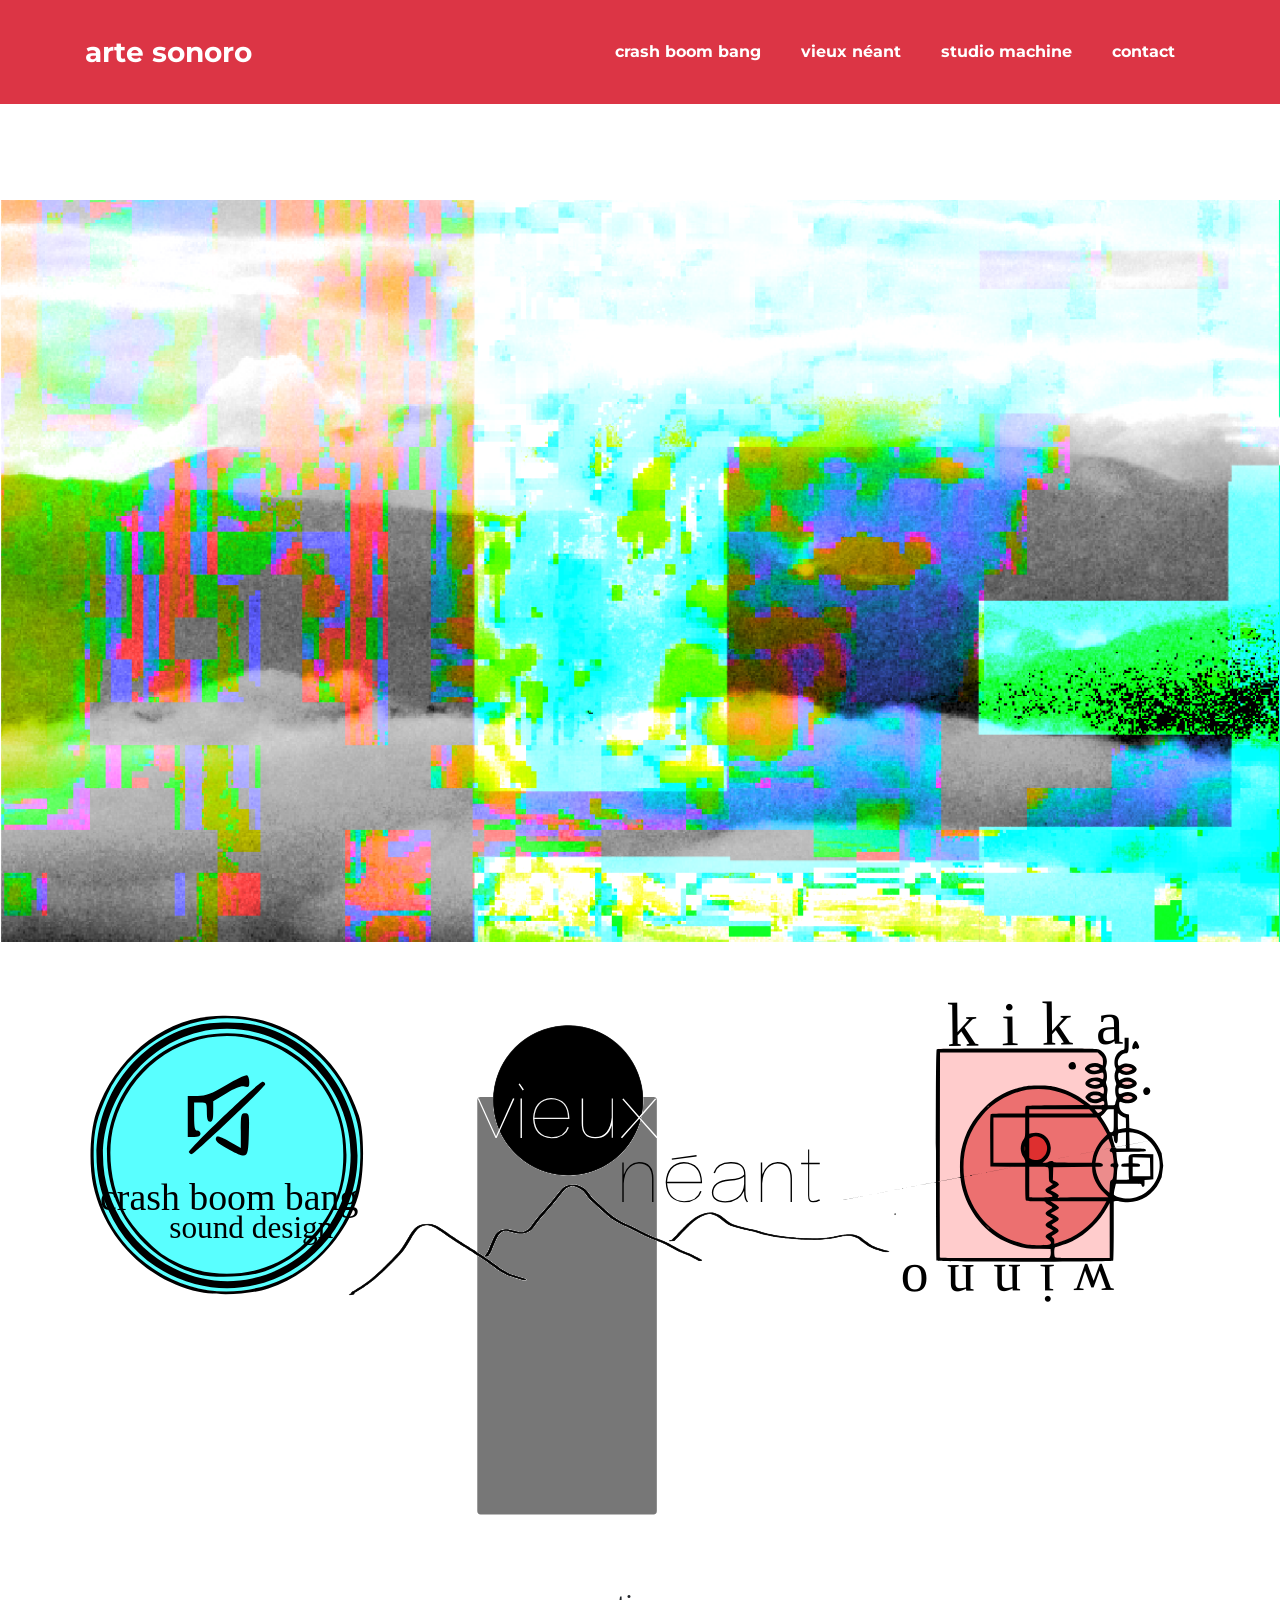
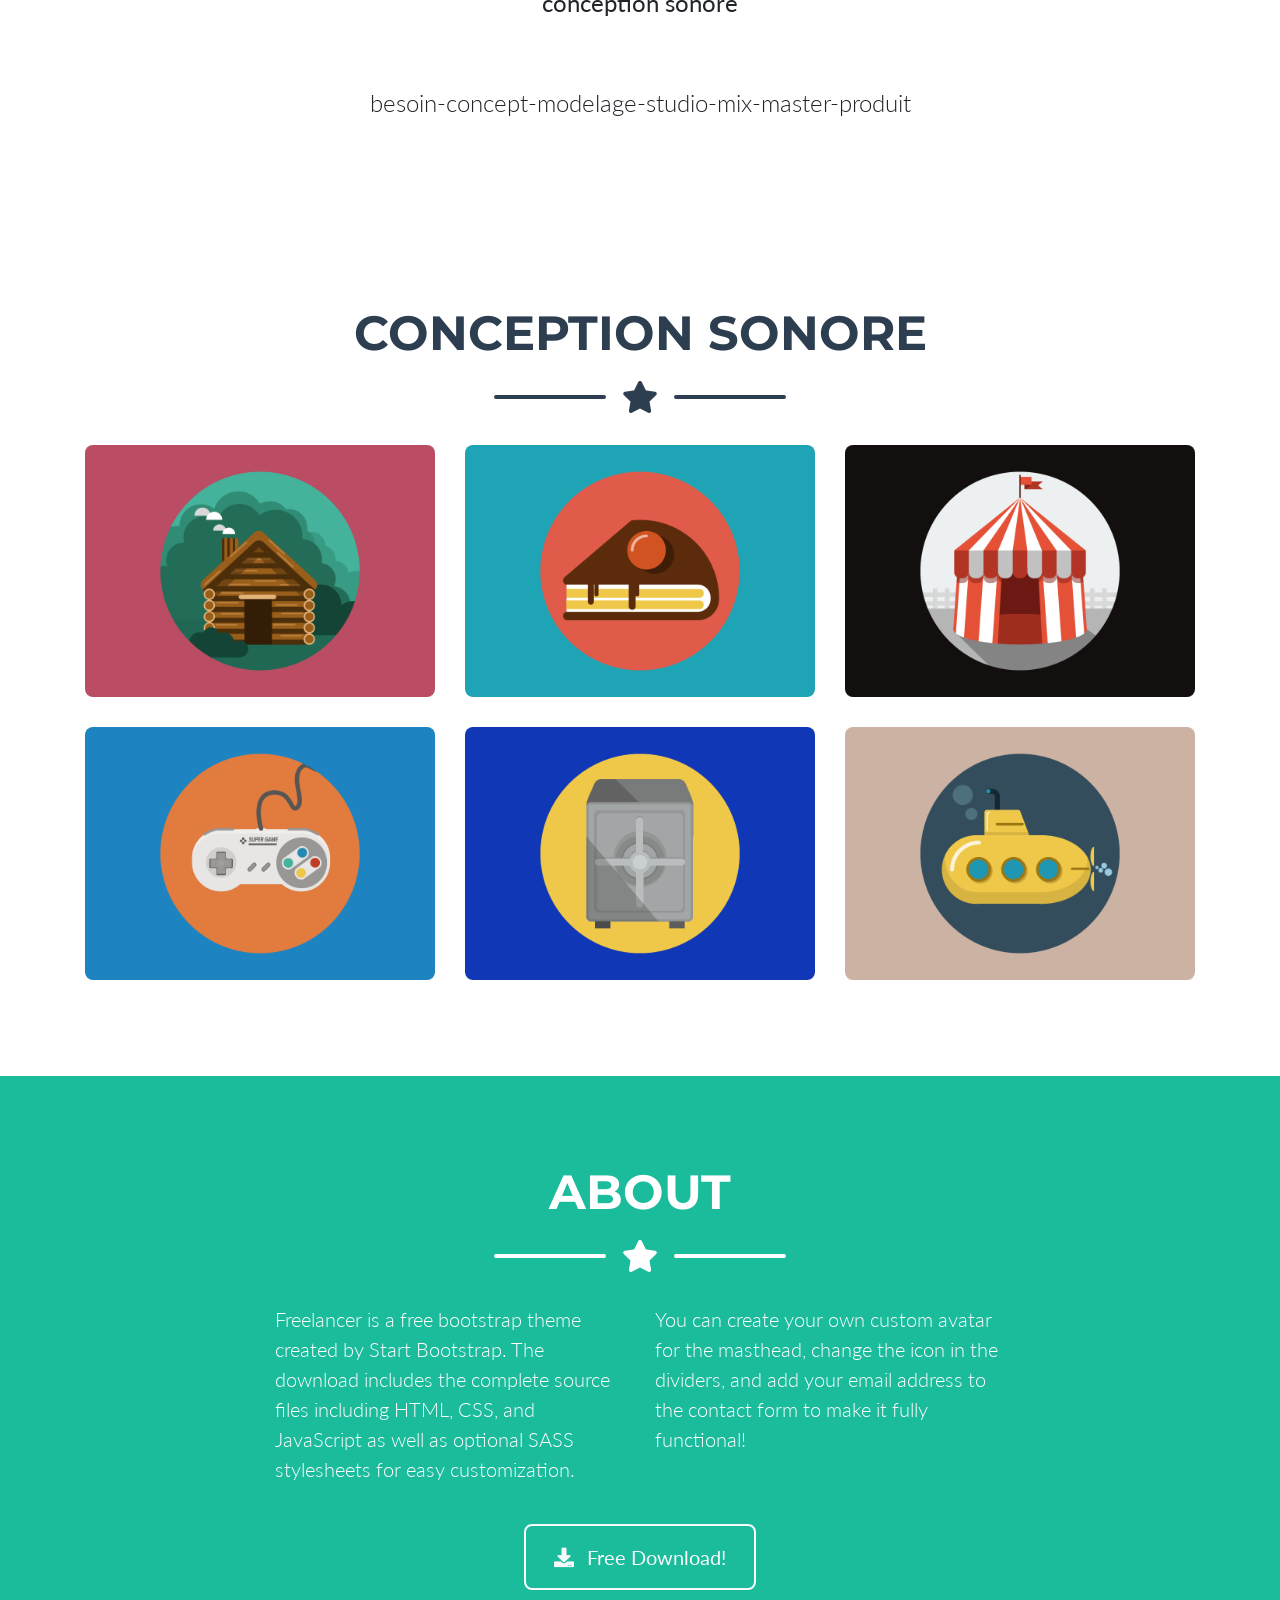
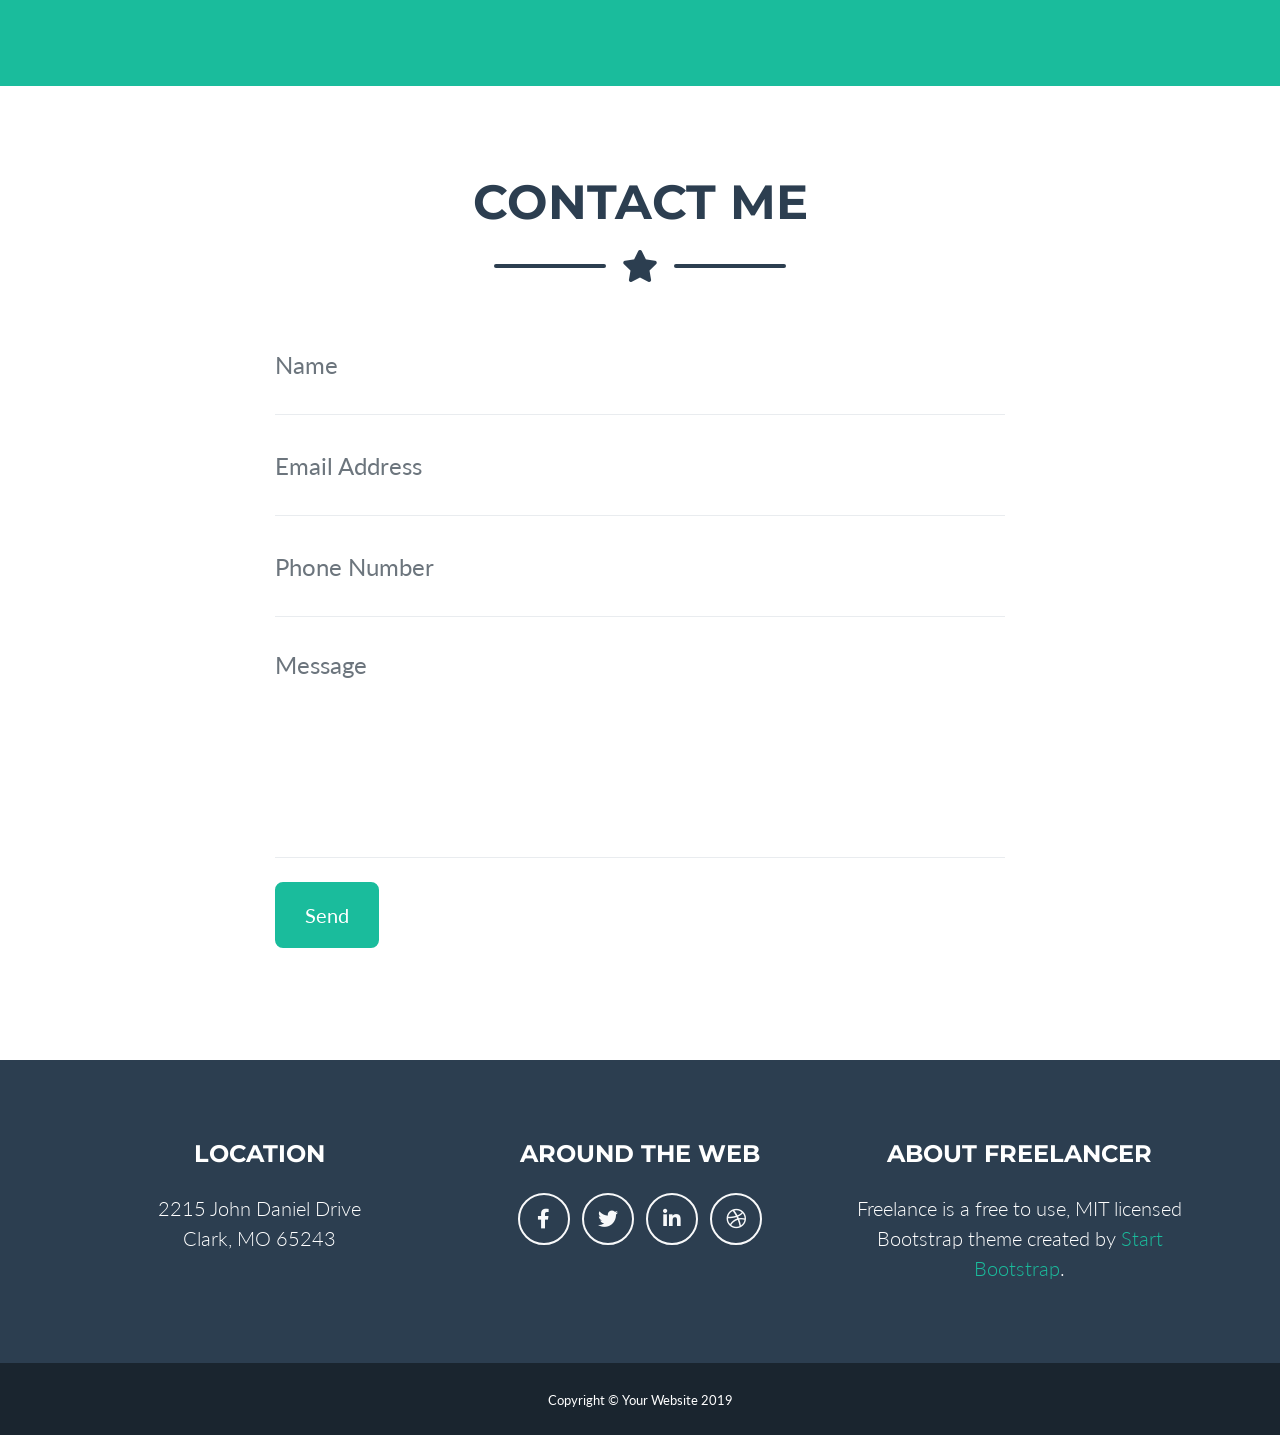
==== index.html @ 5c0eb0b2 "Update index.html" ====
<!DOCTYPE html>
<html lang="fr">

<head>

  <meta charset="utf-8">
  <meta name="viewport" content="width=device-width, initial-scale=1, shrink-to-fit=no">
  <meta name="description" content="">
  <meta name="author" content="">

  <title>as simple as the absence of self</title>

  <!-- Custom fonts for this theme -->
  <link href="vendor/fontawesome-free/css/all.min.css" rel="stylesheet" type="text/css">
  <link href="https://fonts.googleapis.com/css?family=Montserrat:400,700" rel="stylesheet" type="text/css">
  <link href="https://fonts.googleapis.com/css?family=Lato:400,700,400italic,700italic" rel="stylesheet" type="text/css">

  <!-- Theme CSS -->
  <link href="css/freelancer.min.css" rel="stylesheet">

</head>

<body id="page-top">

  <!-- Navigation -->
  <nav class="navbar navbar-expand-lg bg-danger navbar-light text-lowercase fixed-top" id="mainNav">
    <div class="container">
      <a class="navbar-brand js-scroll-trigger" href="#page-top">arte sonoro</a>
      <button class="navbar-toggler navbar-toggler-right text-lowercase font-weight-bold bg-danger navbar-light text-white rounded" type="button" data-toggle="collapse" data-target="#navbarResponsive" aria-controls="navbarResponsive" aria-expanded="false" aria-label="Toggle navigation">
      
        <i class="fas fa-bars"></i>
      </button>
      <div class="collapse navbar-collapse" id="navbarResponsive">
        <ul class="navbar-nav ml-auto">
          <li class="nav-item mx-0 mx-lg-1">
            <a class="nav-link py-3 px-0 px-lg-3 rounded js-scroll-trigger" href="#crashboombang">crash boom bang</a>
          </li>
          <li class="nav-item mx-0 mx-lg-1">
            <a class="nav-link py-3 px-0 px-lg-3 rounded js-scroll-trigger" href="#vieuxneant">vieux néant</a>
          </li>
          <li class="nav-item mx-0 mx-lg-1">
            <a class="nav-link py-3 px-0 px-lg-3 rounded js-scroll-trigger" href="#studiomachine">studio machine</a>
          </li>
          <li class="nav-item mx-0 mx-lg-1">
            <a class="nav-link py-3 px-0 px-lg-3 rounded js-scroll-trigger" href="#contact">contact</a>
          </li>
        </ul>
      </div>
    </div>
  </nav>

  <!-- Masthead -->
  <header class="masthead">
  <img class="img-fluid backLayerImg" src="img/bg_00.svg" alt="">
      <div class="container d-flex align-items-center flex-column">

      <!-- Masthead avatar Image -->
      <img class="img-fluid frontLayerImg" src="img/tryptique_bg_advanced_00.svg" alt="">

      <!-- Masthead Heading -->
      <p class="masthead-subheading text-lowercase">conception sonore</p>

      <!-- Icon Divider CHANGE THIS SHIT-->
      <div class="divider-custom divider-light">
        <div class="divider-custom-line"></div>
        <!--div class="divider-custom-icon"-->
          <!--i class="fas fa-star"></i>
        </div>-->
        <!--div class="divider-custom-line"></div-->
      </div>

      <!-- Masthead Subheading -->
      <p class="masthead-subheading font-weight-light mb-0">besoin-concept-modelage-studio-mix-master-produit</p>

    </div>
  </header>

  <!-- conception sonore Section -->
  <section class="page-section portfolio" id="conceptionsonore">
    <div class="container">

      <!-- Portfolio Section Heading -->
      <h2 class="page-section-heading text-center text-uppercase text-secondary mb-0">Conception Sonore</h2>

      <!-- Icon Divider CHANGE THIS SHIT-->
      <div class="divider-custom">
        <div class="divider-custom-line"></div>
        <div class="divider-custom-icon">
          <i class="fas fa-star"></i>
        </div>
        <div class="divider-custom-line"></div>
      </div>

      <!-- Portfolio Grid Items -->
      <div class="row">

        <!-- Portfolio Item 1 -->
        <div class="col-md-6 col-lg-4">
          <div class="portfolio-item mx-auto" data-toggle="modal" data-target="#portfolioModal1">
            <div class="portfolio-item-caption d-flex align-items-center justify-content-center h-100 w-100">
              <div class="portfolio-item-caption-content text-center text-white">
                <i class="fas fa-plus fa-3x"></i>
              </div>
            </div>
            <img class="img-fluid" src="img/portfolio/cabin.png" alt="">
          </div>
        </div>

        <!-- Portfolio Item 2 -->
        <div class="col-md-6 col-lg-4">
          <div class="portfolio-item mx-auto" data-toggle="modal" data-target="#portfolioModal2">
            <div class="portfolio-item-caption d-flex align-items-center justify-content-center h-100 w-100">
              <div class="portfolio-item-caption-content text-center text-white">
                <i class="fas fa-plus fa-3x"></i>
              </div>
            </div>
            <img class="img-fluid" src="img/portfolio/cake.png" alt="">
          </div>
        </div>

        <!-- Portfolio Item 3 -->
        <div class="col-md-6 col-lg-4">
          <div class="portfolio-item mx-auto" data-toggle="modal" data-target="#portfolioModal3">
            <div class="portfolio-item-caption d-flex align-items-center justify-content-center h-100 w-100">
              <div class="portfolio-item-caption-content text-center text-white">
                <i class="fas fa-plus fa-3x"></i>
              </div>
            </div>
            <img class="img-fluid" src="img/portfolio/circus.png" alt="">
          </div>
        </div>

        <!-- Portfolio Item 4 -->
        <div class="col-md-6 col-lg-4">
          <div class="portfolio-item mx-auto" data-toggle="modal" data-target="#portfolioModal4">
            <div class="portfolio-item-caption d-flex align-items-center justify-content-center h-100 w-100">
              <div class="portfolio-item-caption-content text-center text-white">
                <i class="fas fa-plus fa-3x"></i>
              </div>
            </div>
            <img class="img-fluid" src="img/portfolio/game.png" alt="">
          </div>
        </div>

        <!-- Portfolio Item 5 -->
        <div class="col-md-6 col-lg-4">
          <div class="portfolio-item mx-auto" data-toggle="modal" data-target="#portfolioModal5">
            <div class="portfolio-item-caption d-flex align-items-center justify-content-center h-100 w-100">
              <div class="portfolio-item-caption-content text-center text-white">
                <i class="fas fa-plus fa-3x"></i>
              </div>
            </div>
            <img class="img-fluid" src="img/portfolio/safe.png" alt="">
          </div>
        </div>

        <!-- Portfolio Item 6 -->
        <div class="col-md-6 col-lg-4">
          <div class="portfolio-item mx-auto" data-toggle="modal" data-target="#portfolioModal6">
            <div class="portfolio-item-caption d-flex align-items-center justify-content-center h-100 w-100">
              <div class="portfolio-item-caption-content text-center text-white">
                <i class="fas fa-plus fa-3x"></i>
              </div>
            </div>
            <img class="img-fluid" src="img/portfolio/submarine.png" alt="">
          </div>
        </div>

      </div>
      <!-- /.row -->

    </div>
  </section>

  <!-- About Section -->
  <section class="page-section bg-primary text-white mb-0" id="about">
    <div class="container">

      <!-- About Section Heading -->
      <h2 class="page-section-heading text-center text-uppercase text-white">About</h2>

      <!-- Icon Divider -->
      <div class="divider-custom divider-light">
        <div class="divider-custom-line"></div>
        <div class="divider-custom-icon">
          <i class="fas fa-star"></i>
        </div>
        <div class="divider-custom-line"></div>
      </div>

      <!-- About Section Content -->
      <div class="row">
        <div class="col-lg-4 ml-auto">
          <p class="lead">Freelancer is a free bootstrap theme created by Start Bootstrap. The download includes the complete source files including HTML, CSS, and JavaScript as well as optional SASS stylesheets for easy customization.</p>
        </div>
        <div class="col-lg-4 mr-auto">
          <p class="lead">You can create your own custom avatar for the masthead, change the icon in the dividers, and add your email address to the contact form to make it fully functional!</p>
        </div>
      </div>

      <!-- About Section Button -->
      <div class="text-center mt-4">
        <a class="btn btn-xl btn-outline-light" href="https://startbootstrap.com/themes/freelancer/">
          <i class="fas fa-download mr-2"></i>
          Free Download!
        </a>
      </div>

    </div>
  </section>

  <!-- Contact Section -->
  <section class="page-section" id="contact">
    <div class="container">

      <!-- Contact Section Heading -->
      <h2 class="page-section-heading text-center text-uppercase text-secondary mb-0">Contact Me</h2>

      <!-- Icon Divider -->
      <div class="divider-custom">
        <div class="divider-custom-line"></div>
        <div class="divider-custom-icon">
          <i class="fas fa-star"></i>
        </div>
        <div class="divider-custom-line"></div>
      </div>

      <!-- Contact Section Form -->
      <div class="row">
        <div class="col-lg-8 mx-auto">
          <!-- To configure the contact form email address, go to mail/contact_me.php and update the email address in the PHP file on line 19. -->
          <form name="sentMessage" id="contactForm" novalidate="novalidate">
            <div class="control-group">
              <div class="form-group floating-label-form-group controls mb-0 pb-2">
                <label>Name</label>
                <input class="form-control" id="name" type="text" placeholder="Name" required="required" data-validation-required-message="Please enter your name.">
                <p class="help-block text-danger"></p>
              </div>
            </div>
            <div class="control-group">
              <div class="form-group floating-label-form-group controls mb-0 pb-2">
                <label>Email Address</label>
                <input class="form-control" id="email" type="email" placeholder="Email Address" required="required" data-validation-required-message="Please enter your email address.">
                <p class="help-block text-danger"></p>
              </div>
            </div>
            <div class="control-group">
              <div class="form-group floating-label-form-group controls mb-0 pb-2">
                <label>Phone Number</label>
                <input class="form-control" id="phone" type="tel" placeholder="Phone Number" required="required" data-validation-required-message="Please enter your phone number.">
                <p class="help-block text-danger"></p>
              </div>
            </div>
            <div class="control-group">
              <div class="form-group floating-label-form-group controls mb-0 pb-2">
                <label>Message</label>
                <textarea class="form-control" id="message" rows="5" placeholder="Message" required="required" data-validation-required-message="Please enter a message."></textarea>
                <p class="help-block text-danger"></p>
              </div>
            </div>
            <br>
            <div id="success"></div>
            <div class="form-group">
              <button type="submit" class="btn btn-primary btn-xl" id="sendMessageButton">Send</button>
            </div>
          </form>
        </div>
      </div>

    </div>
  </section>

  <!-- Footer -->
  <footer class="footer text-center">
    <div class="container">
      <div class="row">

        <!-- Footer Location -->
        <div class="col-lg-4 mb-5 mb-lg-0">
          <h4 class="text-uppercase mb-4">Location</h4>
          <p class="lead mb-0">2215 John Daniel Drive
            <br>Clark, MO 65243</p>
        </div>

        <!-- Footer Social Icons -->
        <div class="col-lg-4 mb-5 mb-lg-0">
          <h4 class="text-uppercase mb-4">Around the Web</h4>
          <a class="btn btn-outline-light btn-social mx-1" href="#">
            <i class="fab fa-fw fa-facebook-f"></i>
          </a>
          <a class="btn btn-outline-light btn-social mx-1" href="#">
            <i class="fab fa-fw fa-twitter"></i>
          </a>
          <a class="btn btn-outline-light btn-social mx-1" href="#">
            <i class="fab fa-fw fa-linkedin-in"></i>
          </a>
          <a class="btn btn-outline-light btn-social mx-1" href="#">
            <i class="fab fa-fw fa-dribbble"></i>
          </a>
        </div>

        <!-- Footer About Text -->
        <div class="col-lg-4">
          <h4 class="text-uppercase mb-4">About Freelancer</h4>
          <p class="lead mb-0">Freelance is a free to use, MIT licensed Bootstrap theme created by
            <a href="http://startbootstrap.com">Start Bootstrap</a>.</p>
        </div>

      </div>
    </div>
  </footer>

  <!-- Copyright Section -->
  <section class="copyright py-4 text-center text-white">
    <div class="container">
      <small>Copyright &copy; Your Website 2019</small>
    </div>
  </section>

  <!-- Scroll to Top Button (Only visible on small and extra-small screen sizes) -->
  <div class="scroll-to-top d-lg-none position-fixed ">
    <a class="js-scroll-trigger d-block text-center text-white rounded" href="#page-top">
      <i class="fa fa-chevron-up"></i>
    </a>
  </div>

  <!-- Portfolio Modals -->

  <!-- Portfolio Modal 1 -->
  <div class="portfolio-modal modal fade" id="portfolioModal1" tabindex="-1" role="dialog" aria-labelledby="portfolioModal1Label" aria-hidden="true">
    <div class="modal-dialog modal-xl" role="document">
      <div class="modal-content">
        <button type="button" class="close" data-dismiss="modal" aria-label="Close">
          <span aria-hidden="true">
            <i class="fas fa-times"></i>
          </span>
        </button>
        <div class="modal-body text-center">
          <div class="container">
            <div class="row justify-content-center">
              <div class="col-lg-8">
                <!-- Portfolio Modal - Title -->
                <h2 class="portfolio-modal-title text-secondary text-uppercase mb-0">Log Cabin</h2>
                <!-- Icon Divider -->
                <div class="divider-custom">
                  <div class="divider-custom-line"></div>
                  <div class="divider-custom-icon">
                    <i class="fas fa-star"></i>
                  </div>
                  <div class="divider-custom-line"></div>
                </div>
                <!-- Portfolio Modal - Image -->
                <img class="img-fluid rounded mb-5" src="img/portfolio/cabin.png" alt="">
                <!-- Portfolio Modal - Text -->
                <p class="mb-5">Lorem ipsum dolor sit amet, consectetur adipisicing elit. Mollitia neque assumenda ipsam nihil, molestias magnam, recusandae quos quis inventore quisquam velit asperiores, vitae? Reprehenderit soluta, eos quod consequuntur itaque. Nam.</p>
                <button class="btn btn-primary" href="#" data-dismiss="modal">
                  <i class="fas fa-times fa-fw"></i>
                  Close Window
                </button>
              </div>
            </div>
          </div>
        </div>
      </div>
    </div>
  </div>

  <!-- Portfolio Modal 2 -->
  <div class="portfolio-modal modal fade" id="portfolioModal2" tabindex="-1" role="dialog" aria-labelledby="portfolioModal2Label" aria-hidden="true">
    <div class="modal-dialog modal-xl" role="document">
      <div class="modal-content">
        <button type="button" class="close" data-dismiss="modal" aria-label="Close">
          <span aria-hidden="true">
            <i class="fas fa-times"></i>
          </span>
        </button>
        <div class="modal-body text-center">
          <div class="container">
            <div class="row justify-content-center">
              <div class="col-lg-8">
                <!-- Portfolio Modal - Title -->
                <h2 class="portfolio-modal-title text-secondary text-uppercase mb-0">Tasty Cake</h2>
                <!-- Icon Divider -->
                <div class="divider-custom">
                  <div class="divider-custom-line"></div>
                  <div class="divider-custom-icon">
                    <i class="fas fa-star"></i>
                  </div>
                  <div class="divider-custom-line"></div>
                </div>
                <!-- Portfolio Modal - Image -->
                <img class="img-fluid rounded mb-5" src="img/portfolio/cake.png" alt="">
                <!-- Portfolio Modal - Text -->
                <p class="mb-5">Lorem ipsum dolor sit amet, consectetur adipisicing elit. Mollitia neque assumenda ipsam nihil, molestias magnam, recusandae quos quis inventore quisquam velit asperiores, vitae? Reprehenderit soluta, eos quod consequuntur itaque. Nam.</p>
                <button class="btn btn-primary" href="#" data-dismiss="modal">
                  <i class="fas fa-times fa-fw"></i>
                  Close Window
                </button>
              </div>
            </div>
          </div>
        </div>
      </div>
    </div>
  </div>

  <!-- Portfolio Modal 3 -->
  <div class="portfolio-modal modal fade" id="portfolioModal3" tabindex="-1" role="dialog" aria-labelledby="portfolioModal3Label" aria-hidden="true">
    <div class="modal-dialog modal-xl" role="document">
      <div class="modal-content">
        <button type="button" class="close" data-dismiss="modal" aria-label="Close">
          <span aria-hidden="true">
            <i class="fas fa-times"></i>
          </span>
        </button>
        <div class="modal-body text-center">
          <div class="container">
            <div class="row justify-content-center">
              <div class="col-lg-8">
                <!-- Portfolio Modal - Title -->
                <h2 class="portfolio-modal-title text-secondary text-uppercase mb-0">Circus Tent</h2>
                <!-- Icon Divider -->
                <div class="divider-custom">
                  <div class="divider-custom-line"></div>
                  <div class="divider-custom-icon">
                    <i class="fas fa-star"></i>
                  </div>
                  <div class="divider-custom-line"></div>
                </div>
                <!-- Portfolio Modal - Image -->
                <img class="img-fluid rounded mb-5" src="img/portfolio/circus.png" alt="">
                <!-- Portfolio Modal - Text -->
                <p class="mb-5">Lorem ipsum dolor sit amet, consectetur adipisicing elit. Mollitia neque assumenda ipsam nihil, molestias magnam, recusandae quos quis inventore quisquam velit asperiores, vitae? Reprehenderit soluta, eos quod consequuntur itaque. Nam.</p>
                <button class="btn btn-primary" href="#" data-dismiss="modal">
                  <i class="fas fa-times fa-fw"></i>
                  Close Window
                </button>
              </div>
            </div>
          </div>
        </div>
      </div>
    </div>
  </div>

  <!-- Portfolio Modal 4 -->
  <div class="portfolio-modal modal fade" id="portfolioModal4" tabindex="-1" role="dialog" aria-labelledby="portfolioModal4Label" aria-hidden="true">
    <div class="modal-dialog modal-xl" role="document">
      <div class="modal-content">
        <button type="button" class="close" data-dismiss="modal" aria-label="Close">
          <span aria-hidden="true">
            <i class="fas fa-times"></i>
          </span>
        </button>
        <div class="modal-body text-center">
          <div class="container">
            <div class="row justify-content-center">
              <div class="col-lg-8">
                <!-- Portfolio Modal - Title -->
                <h2 class="portfolio-modal-title text-secondary text-uppercase mb-0">Controller</h2>
                <!-- Icon Divider -->
                <div class="divider-custom">
                  <div class="divider-custom-line"></div>
                  <div class="divider-custom-icon">
                    <i class="fas fa-star"></i>
                  </div>
                  <div class="divider-custom-line"></div>
                </div>
                <!-- Portfolio Modal - Image -->
                <img class="img-fluid rounded mb-5" src="img/portfolio/game.png" alt="">
                <!-- Portfolio Modal - Text -->
                <p class="mb-5">Lorem ipsum dolor sit amet, consectetur adipisicing elit. Mollitia neque assumenda ipsam nihil, molestias magnam, recusandae quos quis inventore quisquam velit asperiores, vitae? Reprehenderit soluta, eos quod consequuntur itaque. Nam.</p>
                <button class="btn btn-primary" href="#" data-dismiss="modal">
                  <i class="fas fa-times fa-fw"></i>
                  Close Window
                </button>
              </div>
            </div>
          </div>
        </div>
      </div>
    </div>
  </div>

  <!-- Portfolio Modal 5 -->
  <div class="portfolio-modal modal fade" id="portfolioModal5" tabindex="-1" role="dialog" aria-labelledby="portfolioModal5Label" aria-hidden="true">
    <div class="modal-dialog modal-xl" role="document">
      <div class="modal-content">
        <button type="button" class="close" data-dismiss="modal" aria-label="Close">
          <span aria-hidden="true">
            <i class="fas fa-times"></i>
          </span>
        </button>
        <div class="modal-body text-center">
          <div class="container">
            <div class="row justify-content-center">
              <div class="col-lg-8">
                <!-- Portfolio Modal - Title -->
                <h2 class="portfolio-modal-title text-secondary text-uppercase mb-0">Locked Safe</h2>
                <!-- Icon Divider -->
                <div class="divider-custom">
                  <div class="divider-custom-line"></div>
                  <div class="divider-custom-icon">
                    <i class="fas fa-star"></i>
                  </div>
                  <div class="divider-custom-line"></div>
                </div>
                <!-- Portfolio Modal - Image -->
                <img class="img-fluid rounded mb-5" src="img/portfolio/safe.png" alt="">
                <!-- Portfolio Modal - Text -->
                <p class="mb-5">Lorem ipsum dolor sit amet, consectetur adipisicing elit. Mollitia neque assumenda ipsam nihil, molestias magnam, recusandae quos quis inventore quisquam velit asperiores, vitae? Reprehenderit soluta, eos quod consequuntur itaque. Nam.</p>
                <button class="btn btn-primary" href="#" data-dismiss="modal">
                  <i class="fas fa-times fa-fw"></i>
                  Close Window
                </button>
              </div>
            </div>
          </div>
        </div>
      </div>
    </div>
  </div>

  <!-- Portfolio Modal 6 -->
  <div class="portfolio-modal modal fade" id="portfolioModal6" tabindex="-1" role="dialog" aria-labelledby="portfolioModal6Label" aria-hidden="true">
    <div class="modal-dialog modal-xl" role="document">
      <div class="modal-content">
        <button type="button" class="close" data-dismiss="modal" aria-label="Close">
          <span aria-hidden="true">
            <i class="fas fa-times"></i>
          </span>
        </button>
        <div class="modal-body text-center">
          <div class="container">
            <div class="row justify-content-center">
              <div class="col-lg-8">
                <!-- Portfolio Modal - Title -->
                <h2 class="portfolio-modal-title text-secondary text-uppercase mb-0">Submarine</h2>
                <!-- Icon Divider -->
                <div class="divider-custom">
                  <div class="divider-custom-line"></div>
                  <div class="divider-custom-icon">
                    <i class="fas fa-star"></i>
                  </div>
                  <div class="divider-custom-line"></div>
                </div>
                <!-- Portfolio Modal - Image -->
                <img class="img-fluid rounded mb-5" src="img/portfolio/submarine.png" alt="">
                <!-- Portfolio Modal - Text -->
                <p class="mb-5">Lorem ipsum dolor sit amet, consectetur adipisicing elit. Mollitia neque assumenda ipsam nihil, molestias magnam, recusandae quos quis inventore quisquam velit asperiores, vitae? Reprehenderit soluta, eos quod consequuntur itaque. Nam.</p>
                <button class="btn btn-primary" href="#" data-dismiss="modal">
                  <i class="fas fa-times fa-fw"></i>
                  Close Window
                </button>
              </div>
            </div>
          </div>
        </div>
      </div>
    </div>
  </div>

  <!-- Bootstrap core JavaScript -->
  <script src="vendor/jquery/jquery.min.js"></script>
  <script src="vendor/bootstrap/js/bootstrap.bundle.min.js"></script>

  <!-- Plugin JavaScript -->
  <script src="vendor/jquery-easing/jquery.easing.min.js"></script>

  <!-- Contact Form JavaScript -->
  <script src="js/jqBootstrapValidation.js"></script>
  <script src="js/contact_me.js"></script>

  <!-- Custom scripts for this template -->
  <script src="js/freelancer.min.js"></script>

</body>

</html>
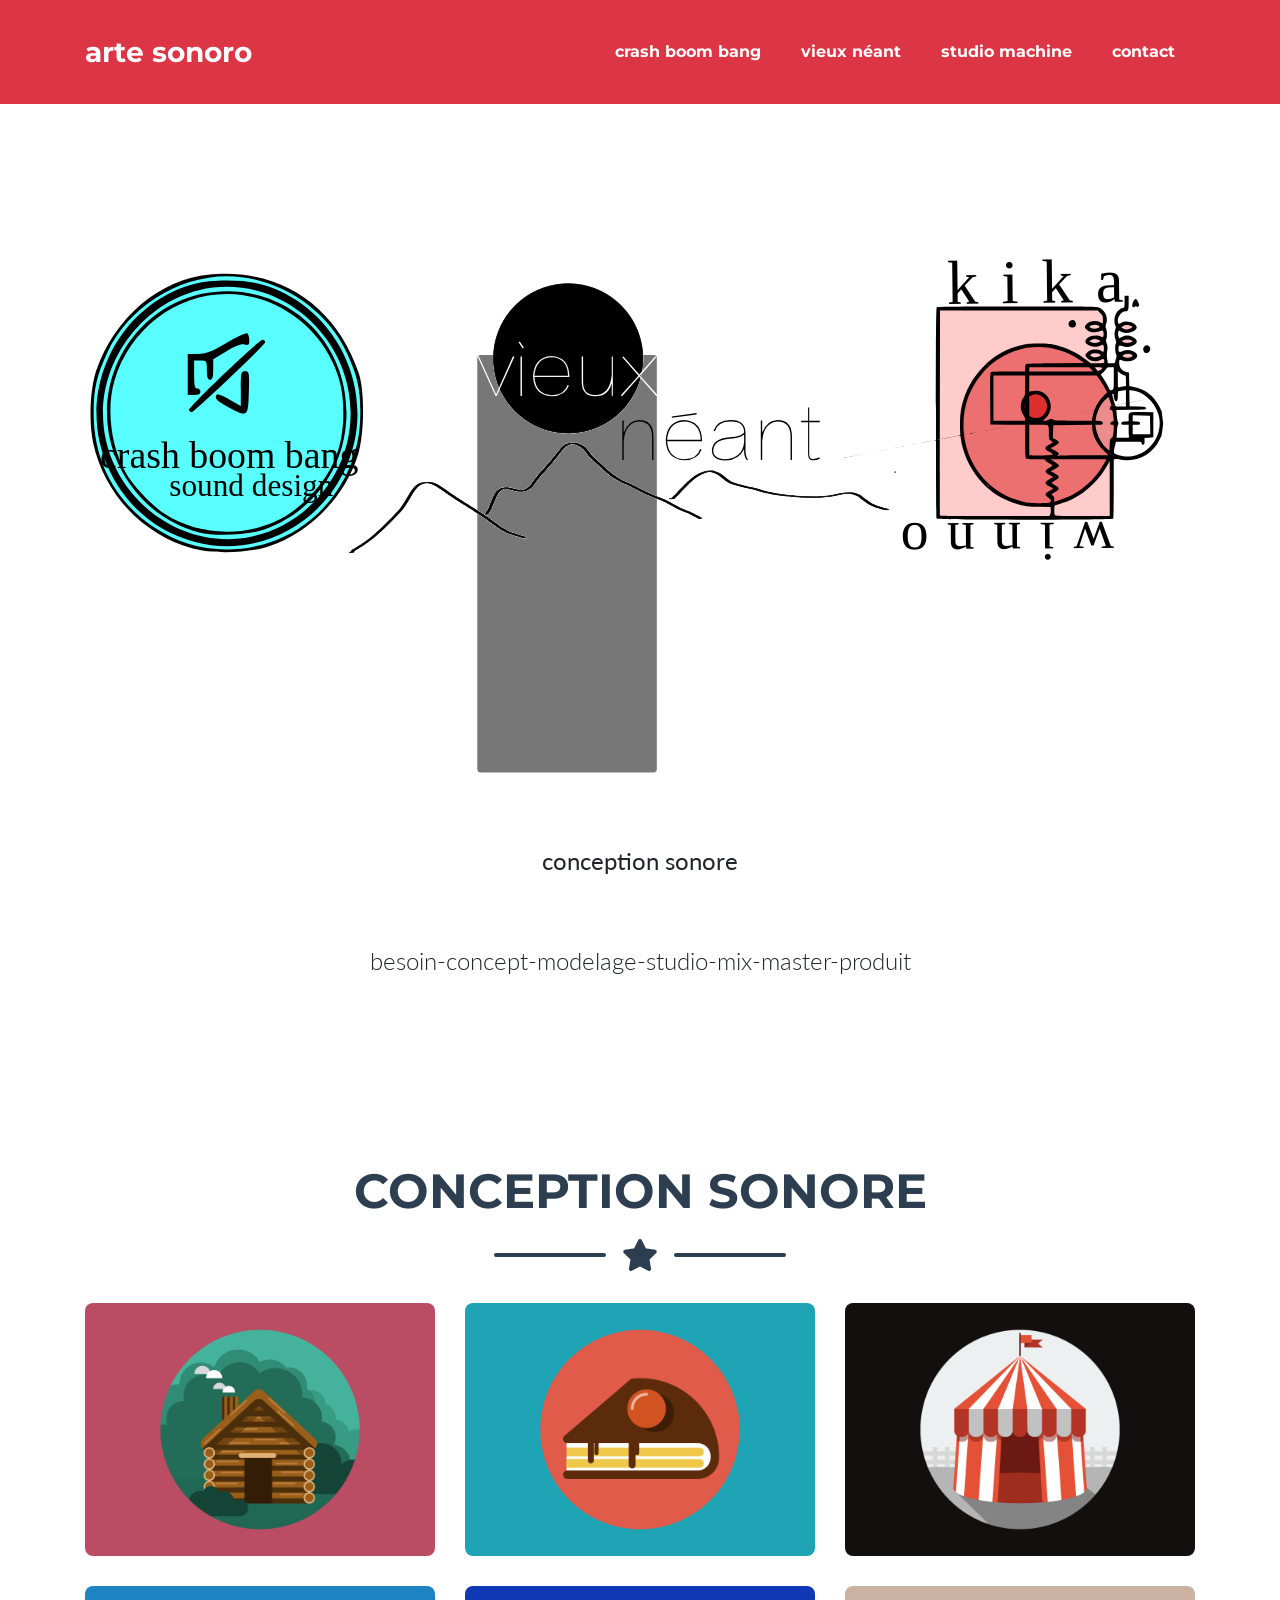
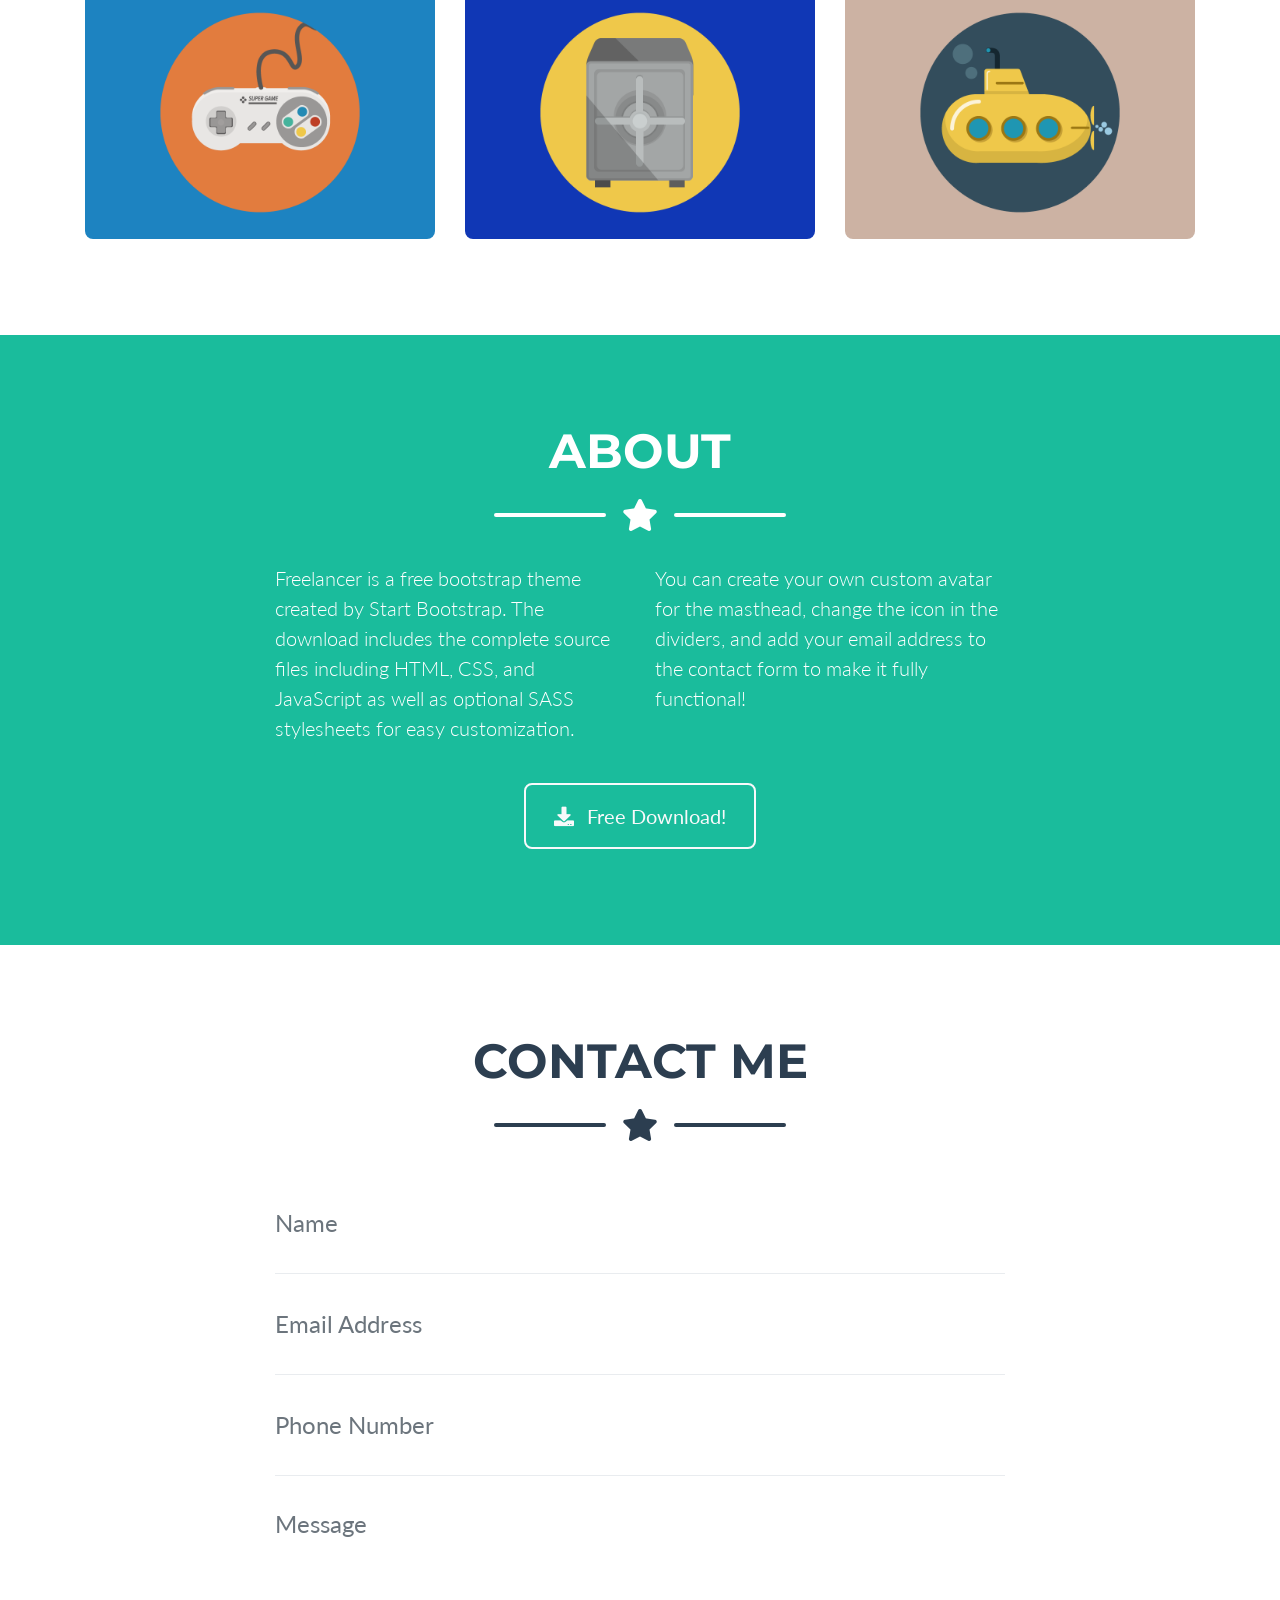
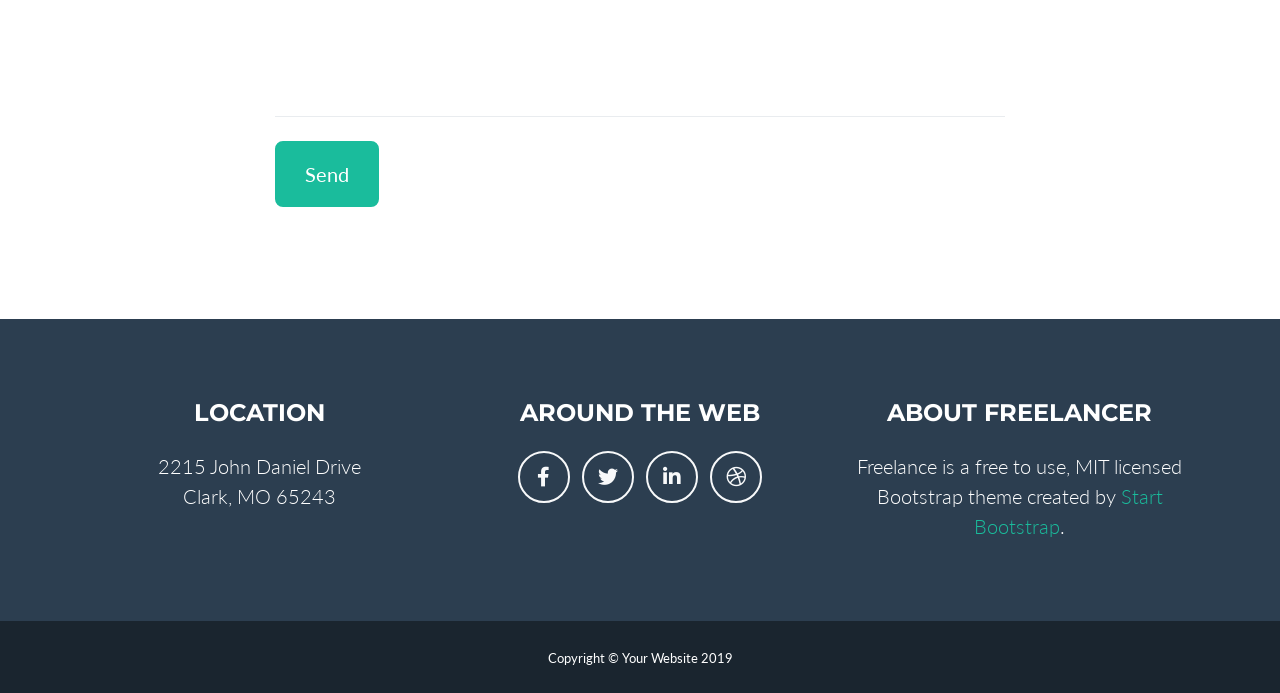
==== commit b5f3e4e8: "Update index.html" ====
--- a/index.html
+++ b/index.html
@@ -51,7 +51,7 @@
 
   <!-- Masthead -->
   <header class="masthead">
-  <img class="img-fluid backLayerImg" src="img/bg_00.svg" alt="">
+  <!--img class="img-fluid backLayerImg" src="img/bg_00.svg" alt=""-->
       <div class="container d-flex align-items-center flex-column">
 
       <!-- Masthead avatar Image -->
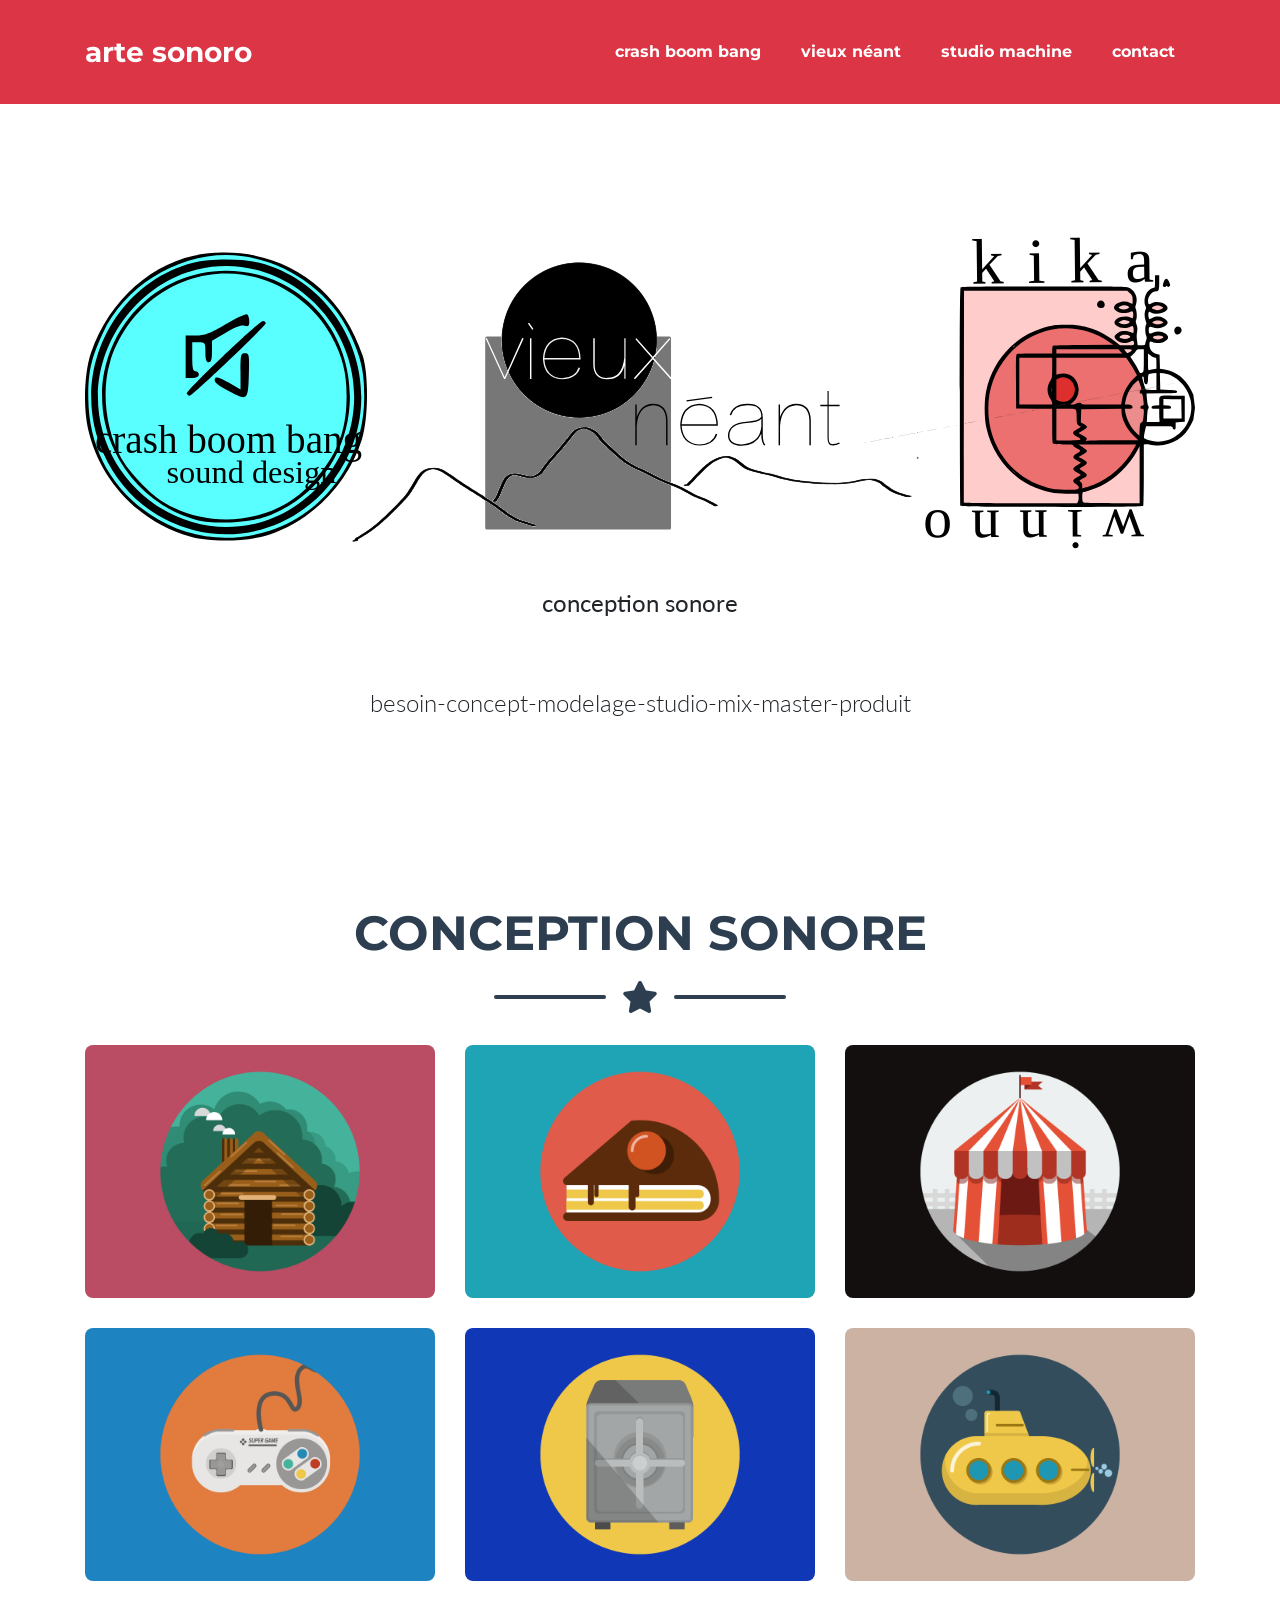
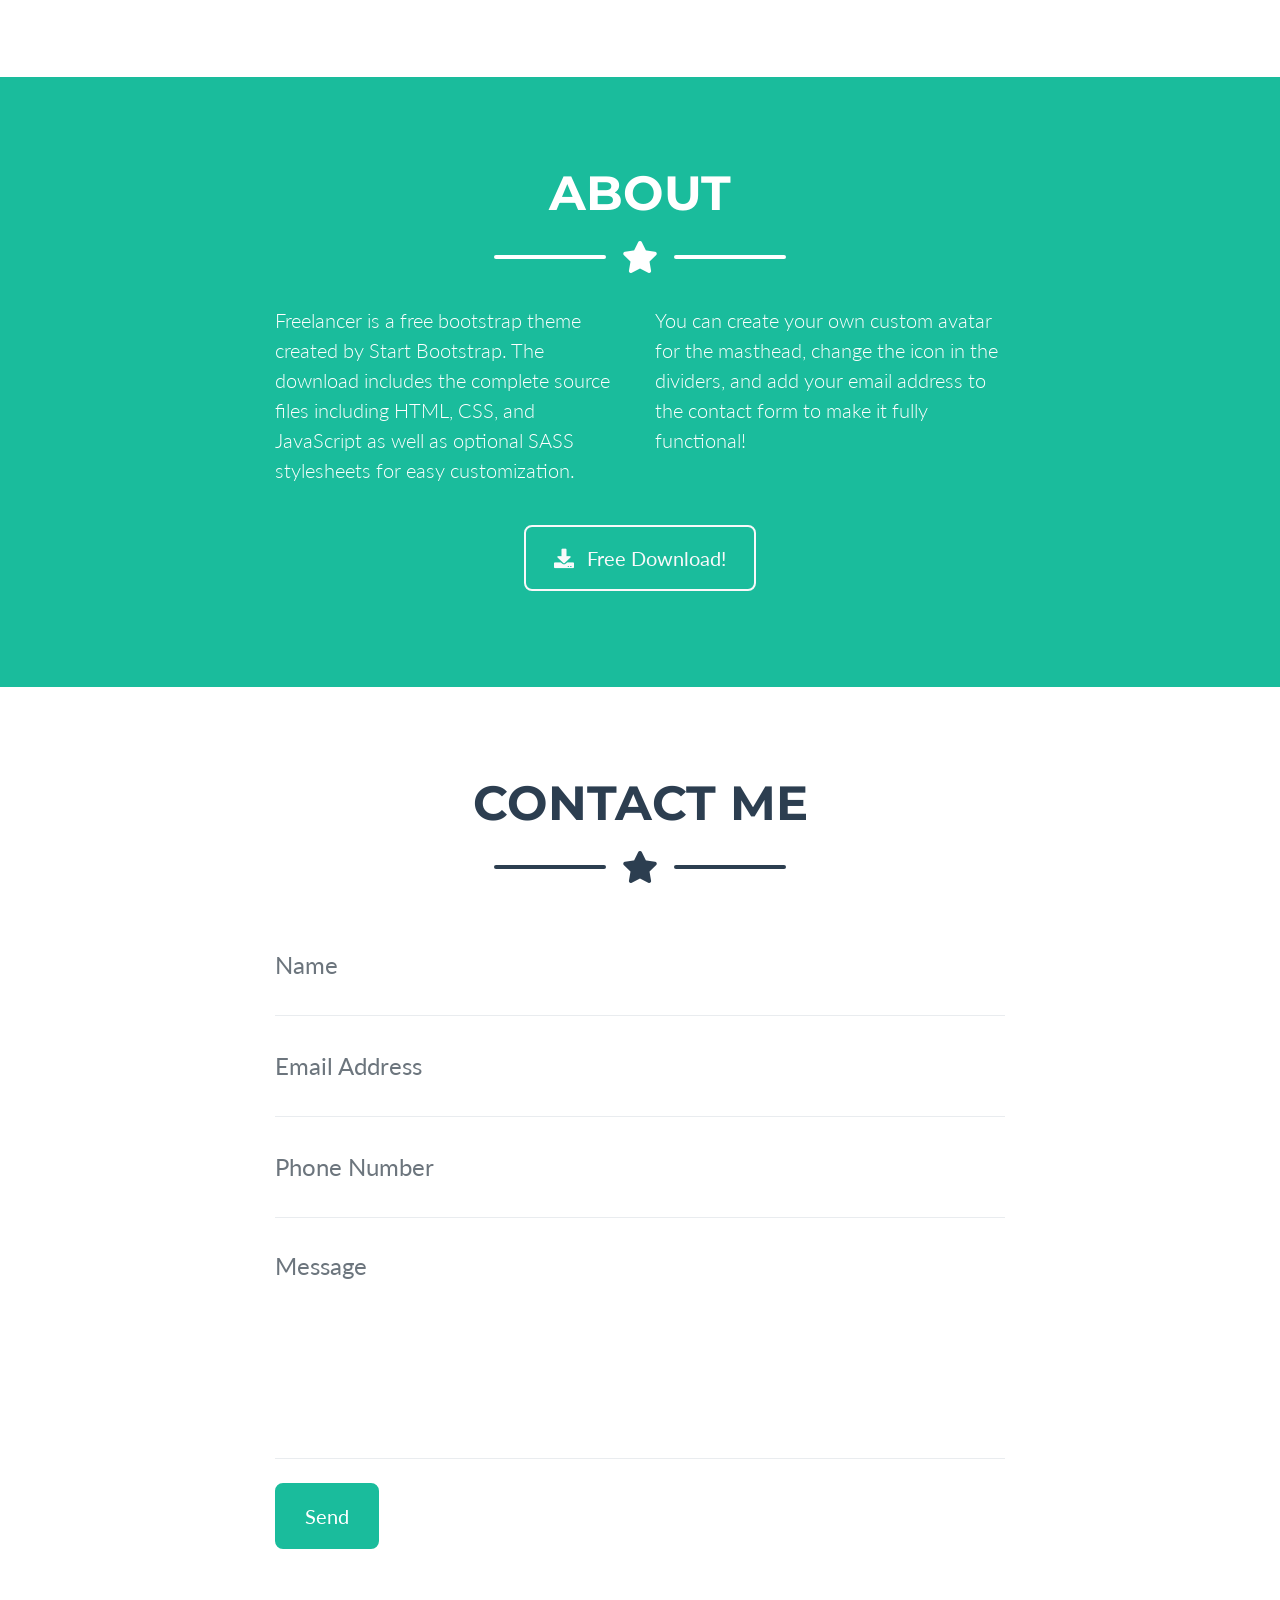
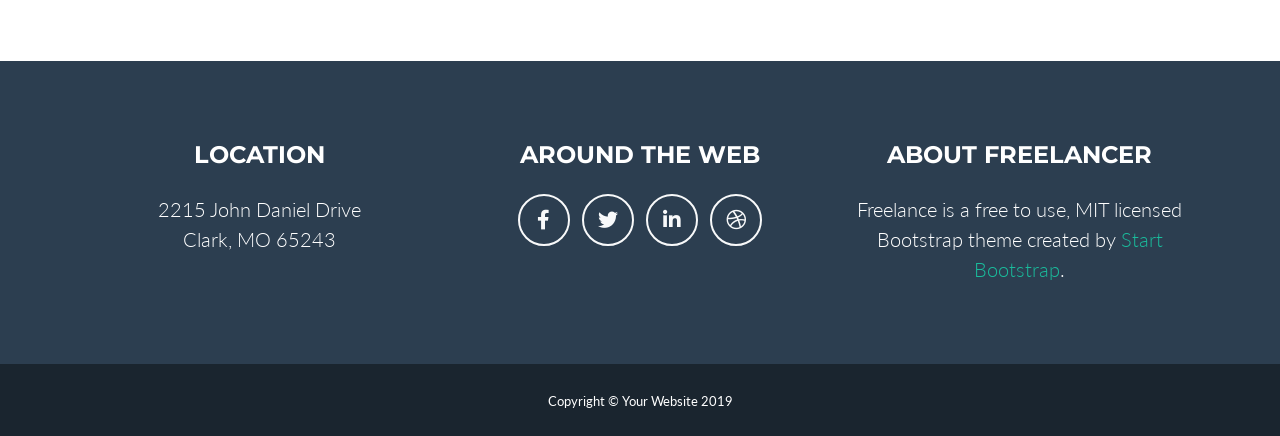
==== commit 0c58739c: "Update index.html" ====
--- a/index.html
+++ b/index.html
@@ -23,11 +23,10 @@
 <body id="page-top">
 
   <!-- Navigation -->
-  <nav class="navbar navbar-expand-lg bg-danger navbar-light text-lowercase fixed-top" id="mainNav">
+  <nav class="navbar navbar-expand-lg bg-danger text-lowercase fixed-top" id="mainNav">
     <div class="container">
       <a class="navbar-brand js-scroll-trigger" href="#page-top">arte sonoro</a>
-      <button class="navbar-toggler navbar-toggler-right text-lowercase font-weight-bold bg-danger navbar-light text-white rounded" type="button" data-toggle="collapse" data-target="#navbarResponsive" aria-controls="navbarResponsive" aria-expanded="false" aria-label="Toggle navigation">
-      
+      <button class="navbar-toggler navbar-toggler-right text-lowercase font-weight-bold bg-danger text-white rounded" type="button" data-toggle="collapse" data-target="#navbarResponsive" aria-controls="navbarResponsive" aria-expanded="false" aria-label="Toggle navigation">
         <i class="fas fa-bars"></i>
       </button>
       <div class="collapse navbar-collapse" id="navbarResponsive">
@@ -55,7 +54,7 @@
       <div class="container d-flex align-items-center flex-column">
 
       <!-- Masthead avatar Image -->
-      <img class="img-fluid frontLayerImg" src="img/tryptique_bg_advanced_00.svg" alt="">
+      <img class="img-fluid frontLayerImg" src="img/tryptique_02.svg" alt="">
 
       <!-- Masthead Heading -->
       <p class="masthead-subheading text-lowercase">conception sonore</p>
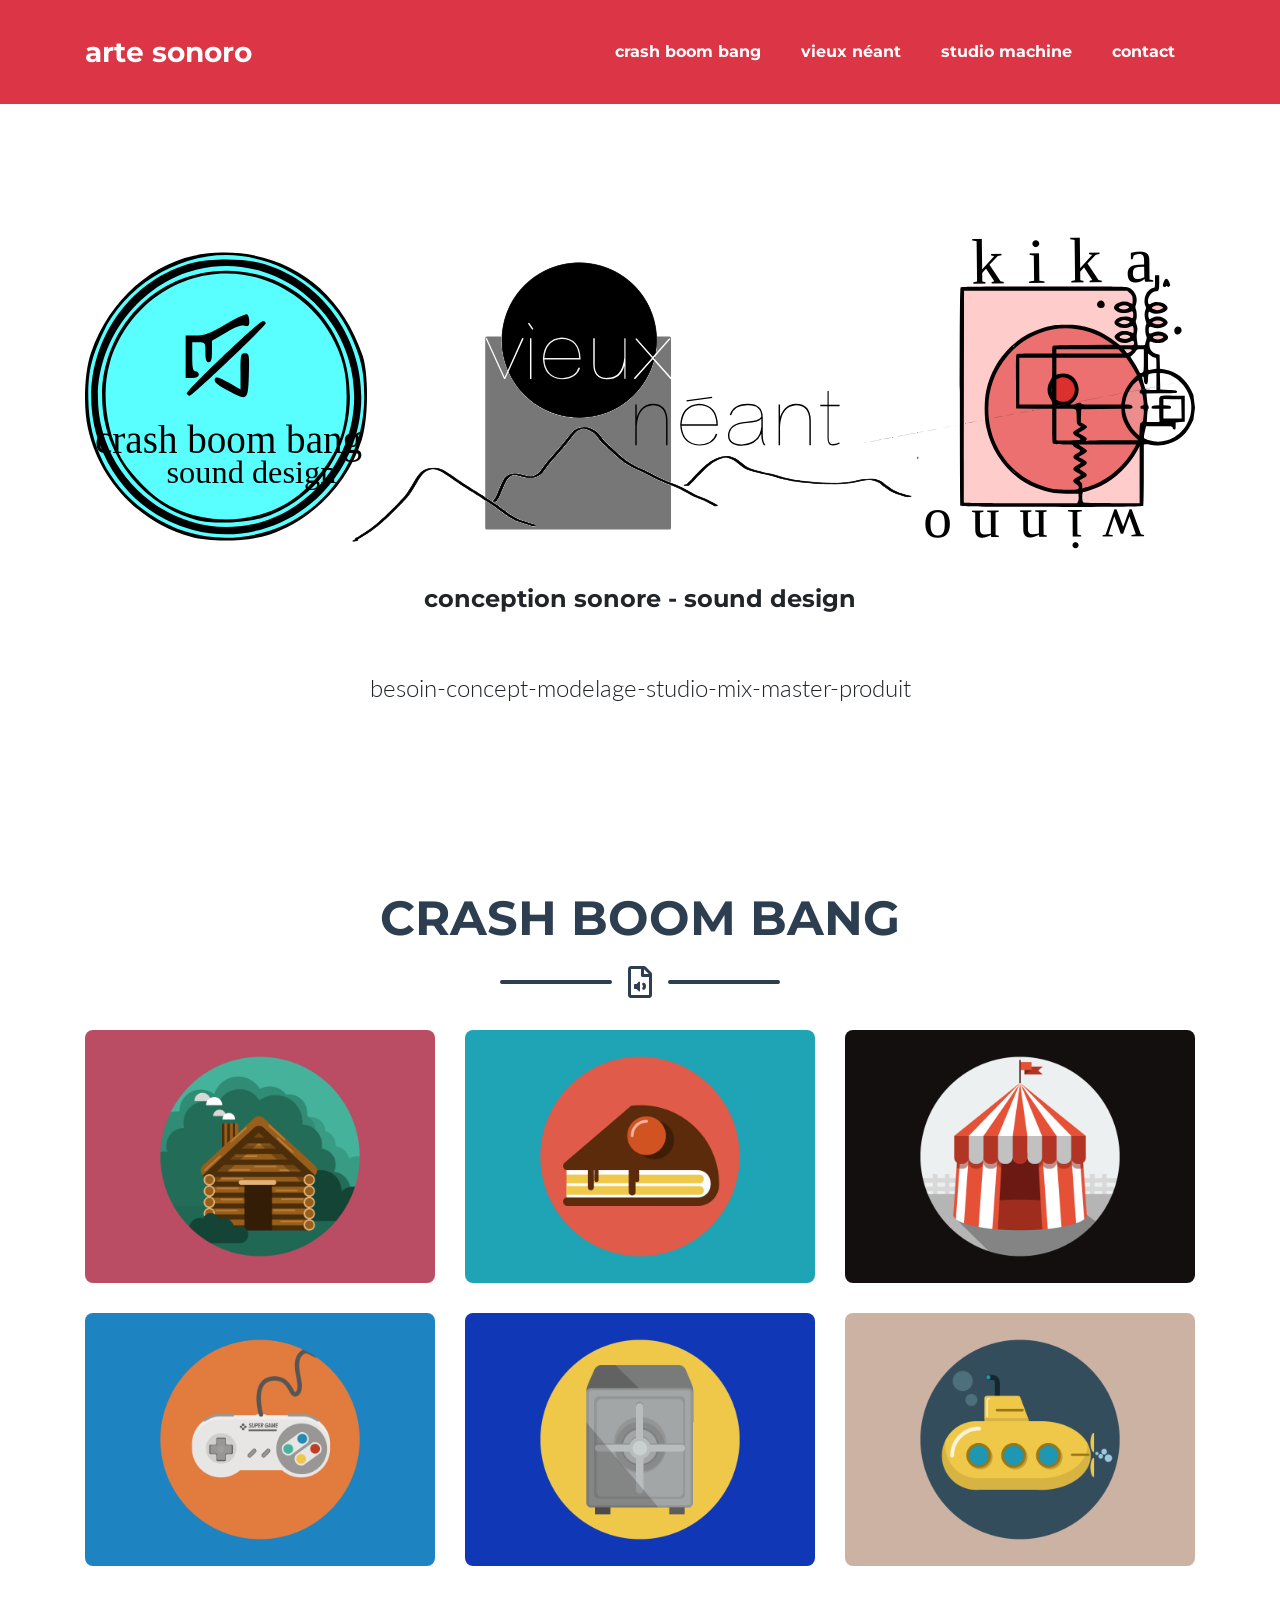
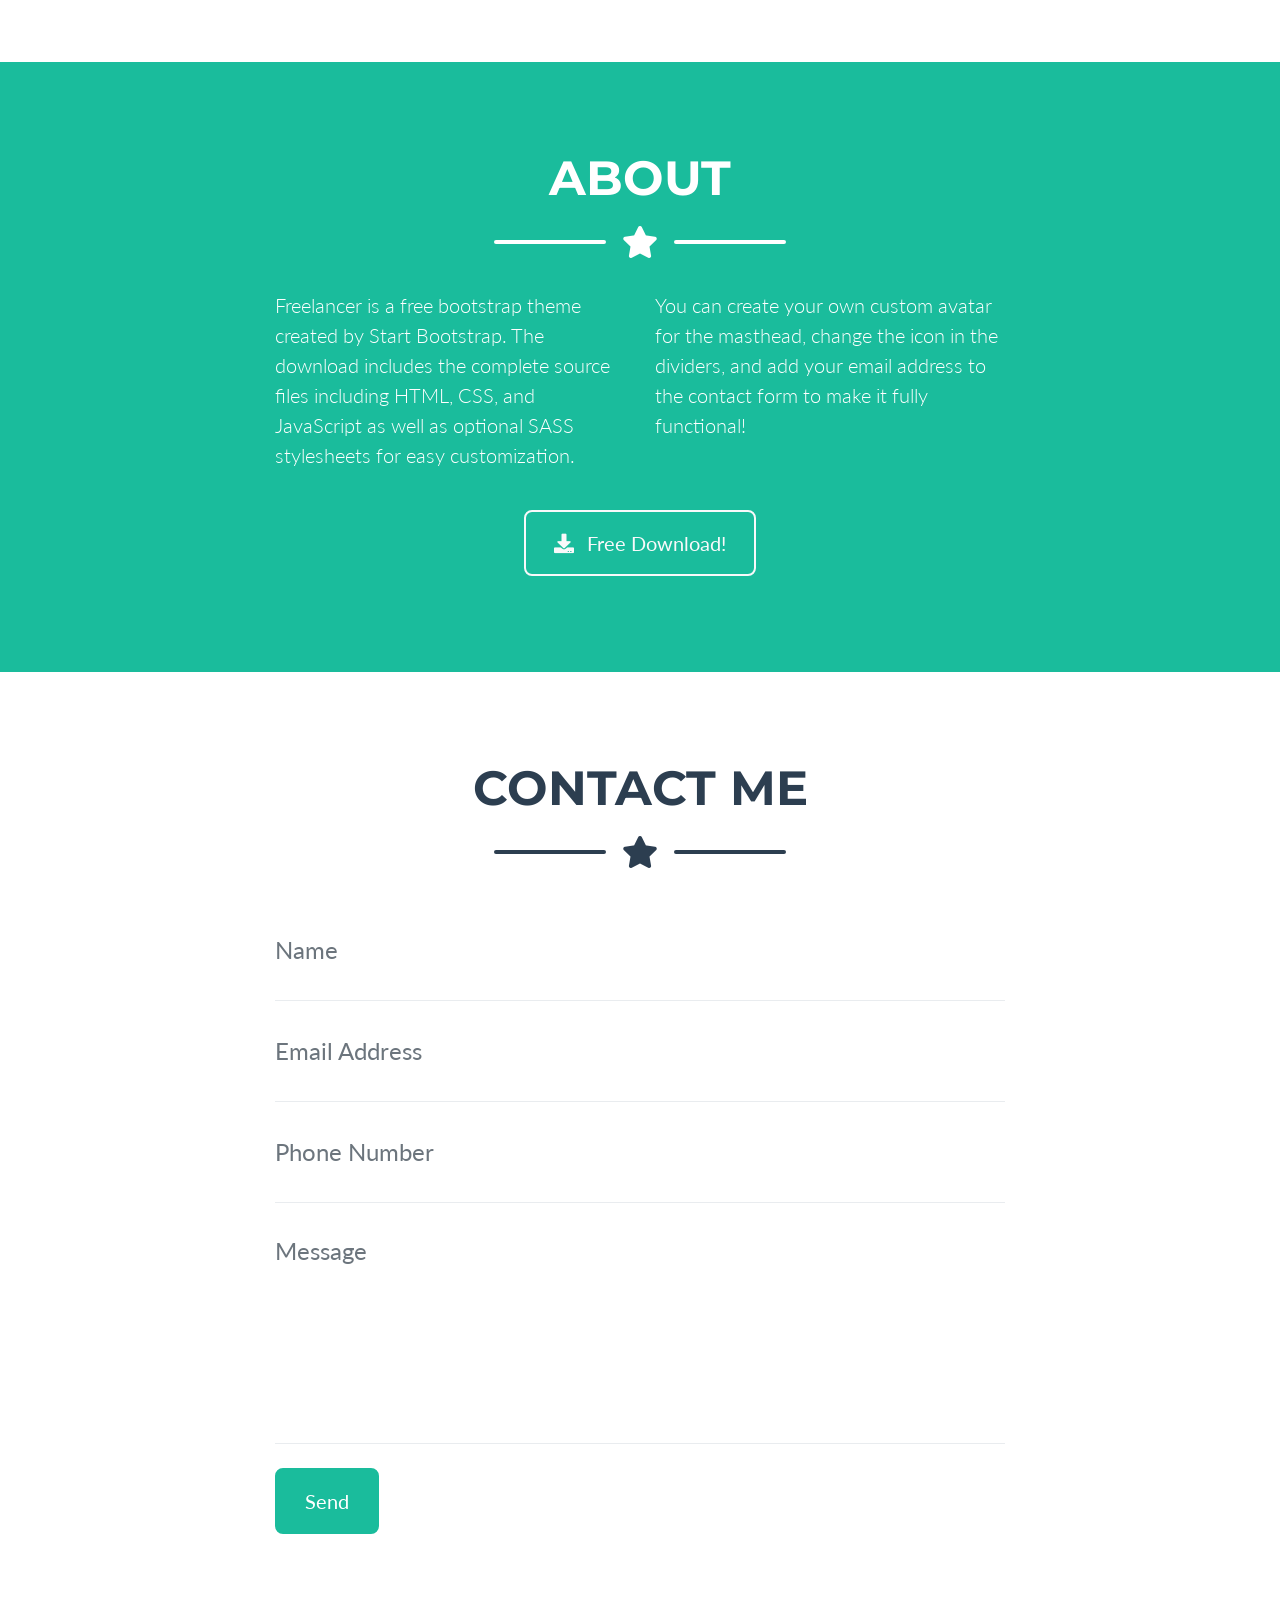
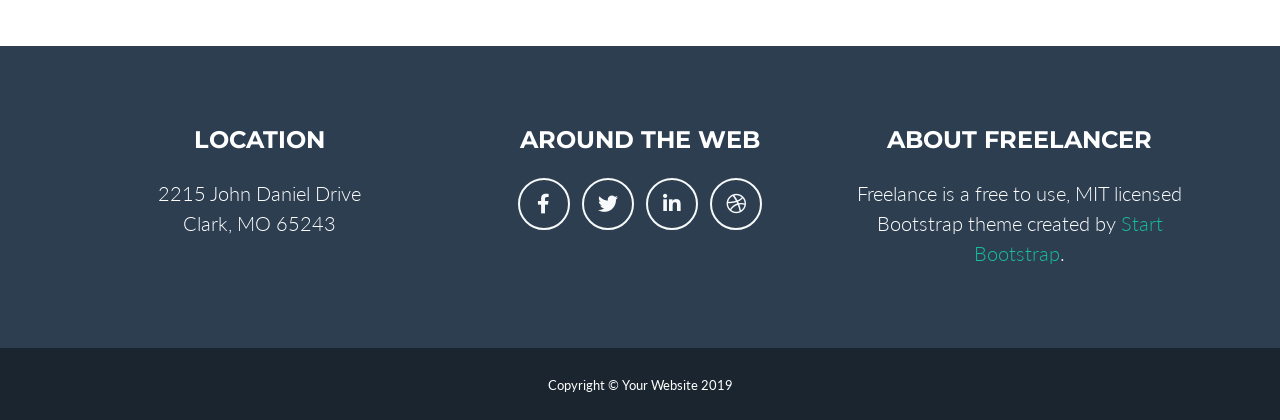
==== commit a1471349: "Update index.html" ====
--- a/index.html
+++ b/index.html
@@ -57,7 +57,7 @@
       <img class="img-fluid frontLayerImg" src="img/tryptique_02.svg" alt="">
 
       <!-- Masthead Heading -->
-      <p class="masthead-subheading text-lowercase">conception sonore</p>
+      <h3 class="masthead-subheading text-lowercase">conception sonore - sound design</h3>
 
       <!-- Icon Divider CHANGE THIS SHIT-->
       <div class="divider-custom divider-light">
@@ -79,13 +79,13 @@
     <div class="container">
 
       <!-- Portfolio Section Heading -->
-      <h2 class="page-section-heading text-center text-uppercase text-secondary mb-0">Conception Sonore</h2>
+      <h2 class="page-section-heading text-center text-uppercase text-secondary mb-0">Crash Boom Bang</h2>
 
       <!-- Icon Divider CHANGE THIS SHIT-->
       <div class="divider-custom">
         <div class="divider-custom-line"></div>
         <div class="divider-custom-icon">
-          <i class="fas fa-star"></i>
+          <i class="far fa-file-audio"></i>
         </div>
         <div class="divider-custom-line"></div>
       </div>
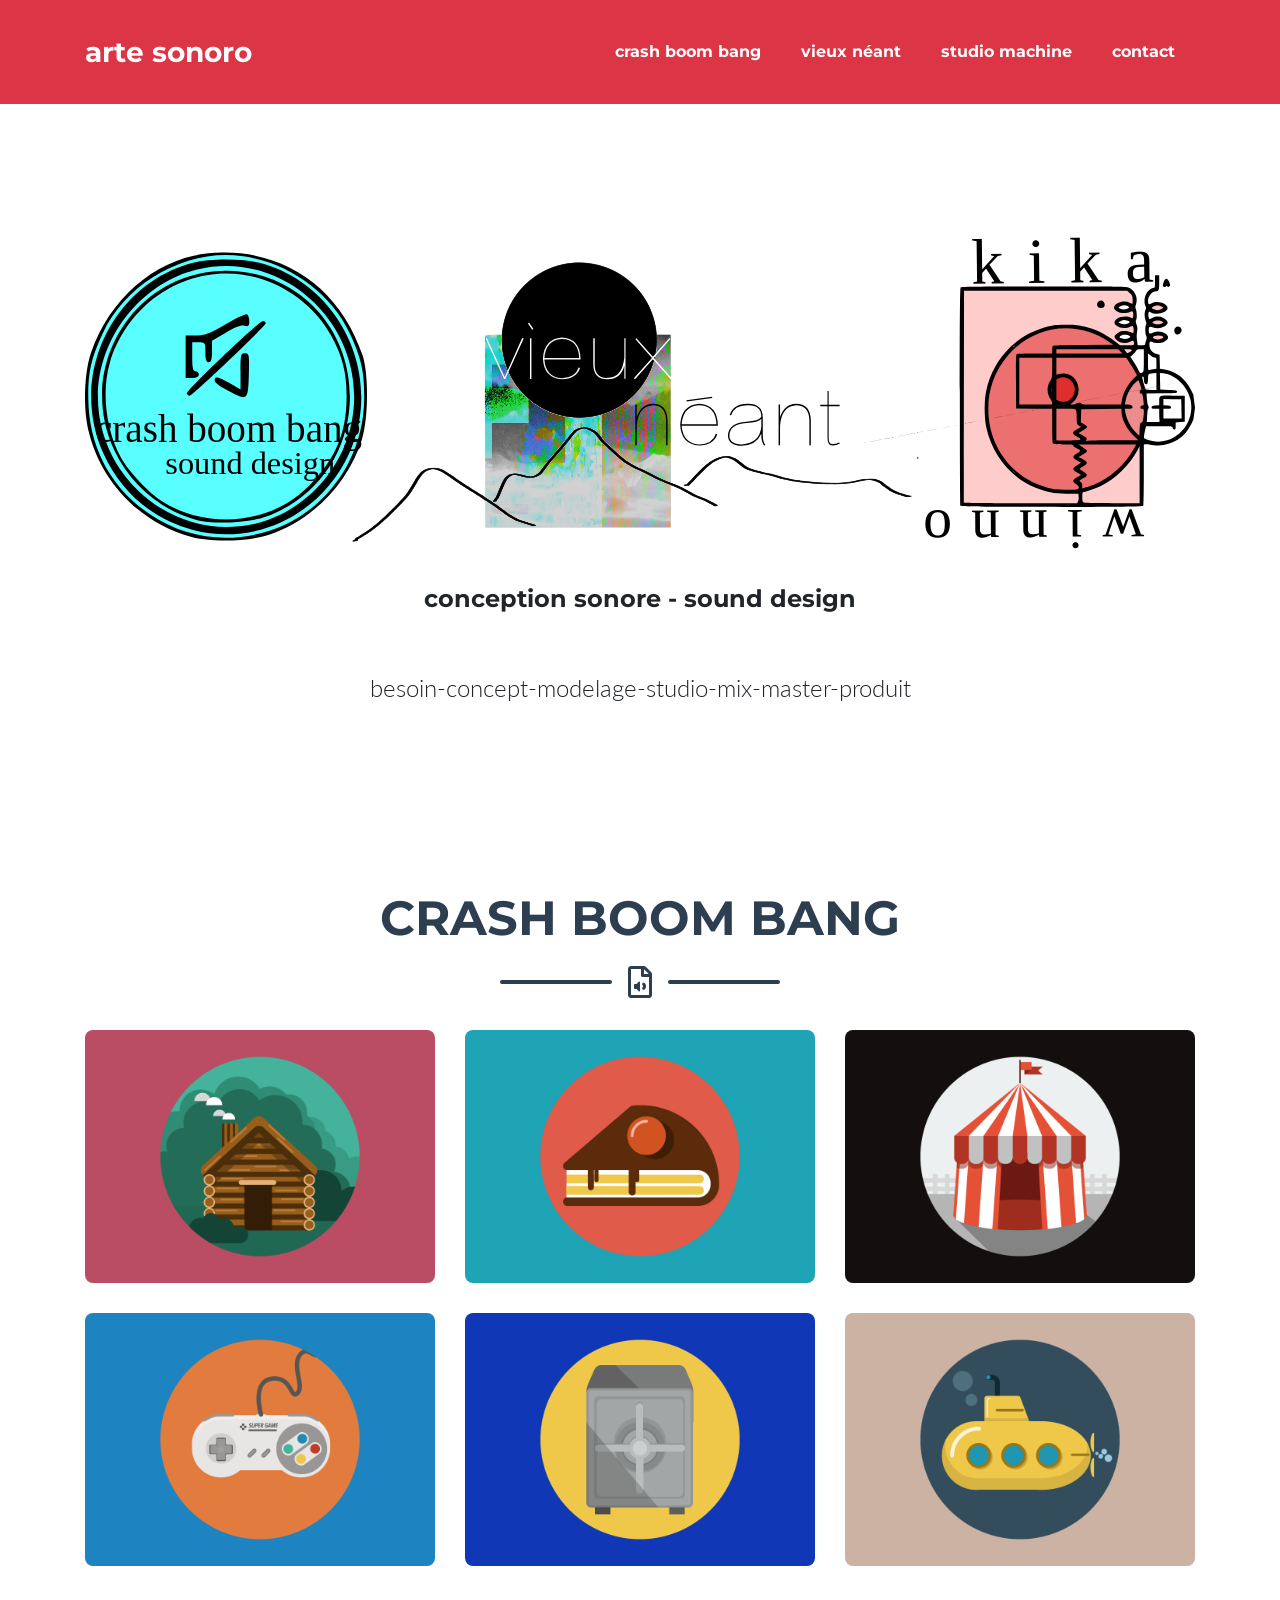
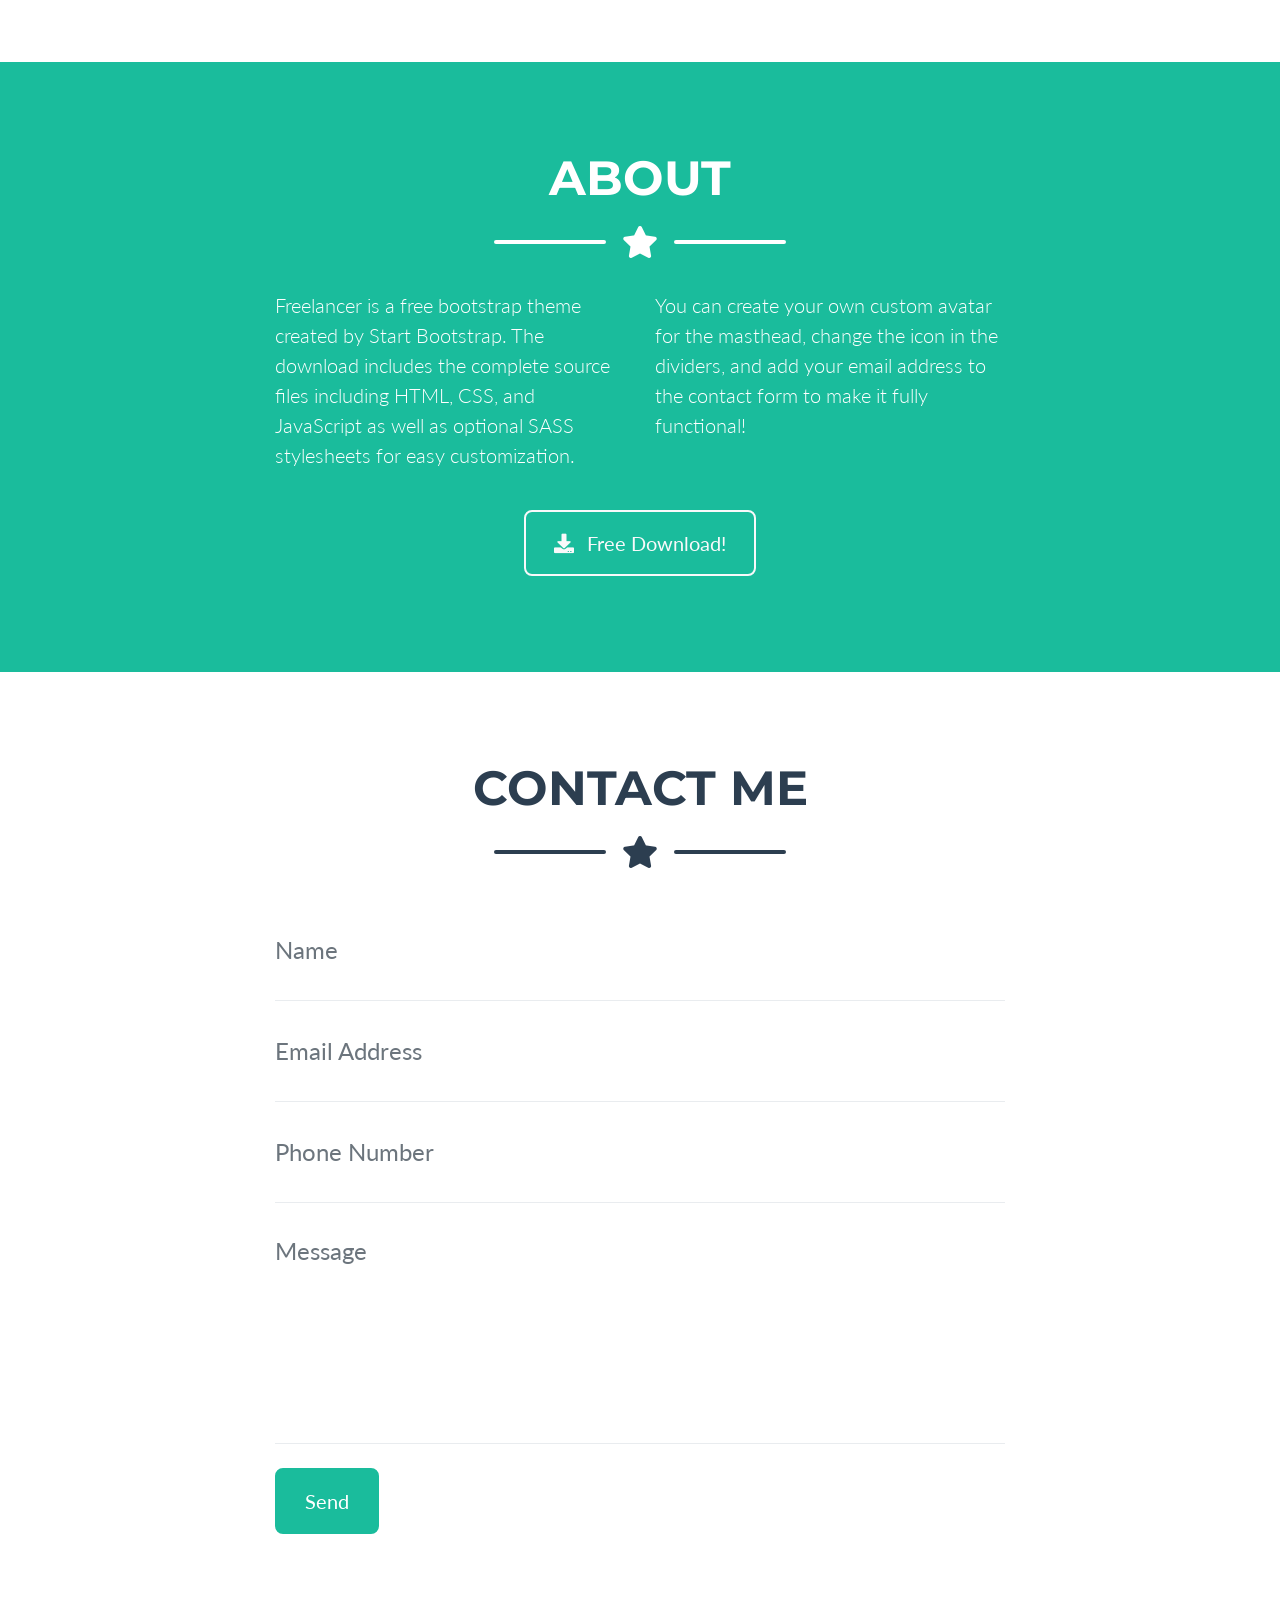
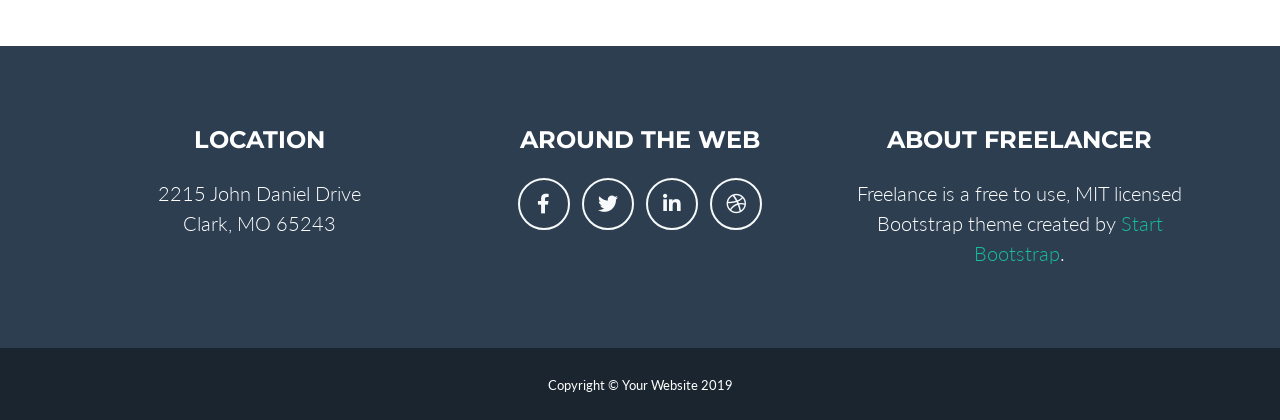
==== commit c7cbe198: "Update index.html" ====
--- a/index.html
+++ b/index.html
@@ -49,15 +49,15 @@
   </nav>
 
   <!-- Masthead -->
-  <header class="masthead">
+  <header class="masthead mt-0">
   <!--img class="img-fluid backLayerImg" src="img/bg_00.svg" alt=""-->
       <div class="container d-flex align-items-center flex-column">
 
       <!-- Masthead avatar Image -->
-      <img class="img-fluid frontLayerImg" src="img/tryptique_02.svg" alt="">
+      <img class="img-fluid frontLayerImg" src="img/tryptique_03.svg" alt="">
 
       <!-- Masthead Heading -->
-      <h3 class="masthead-subheading text-lowercase">conception sonore - sound design</h3>
+      <h3 class="masthead-subheading d-flex text-lowercase">conception sonore - sound design</h3>
 
       <!-- Icon Divider CHANGE THIS SHIT-->
       <div class="divider-custom divider-light">
